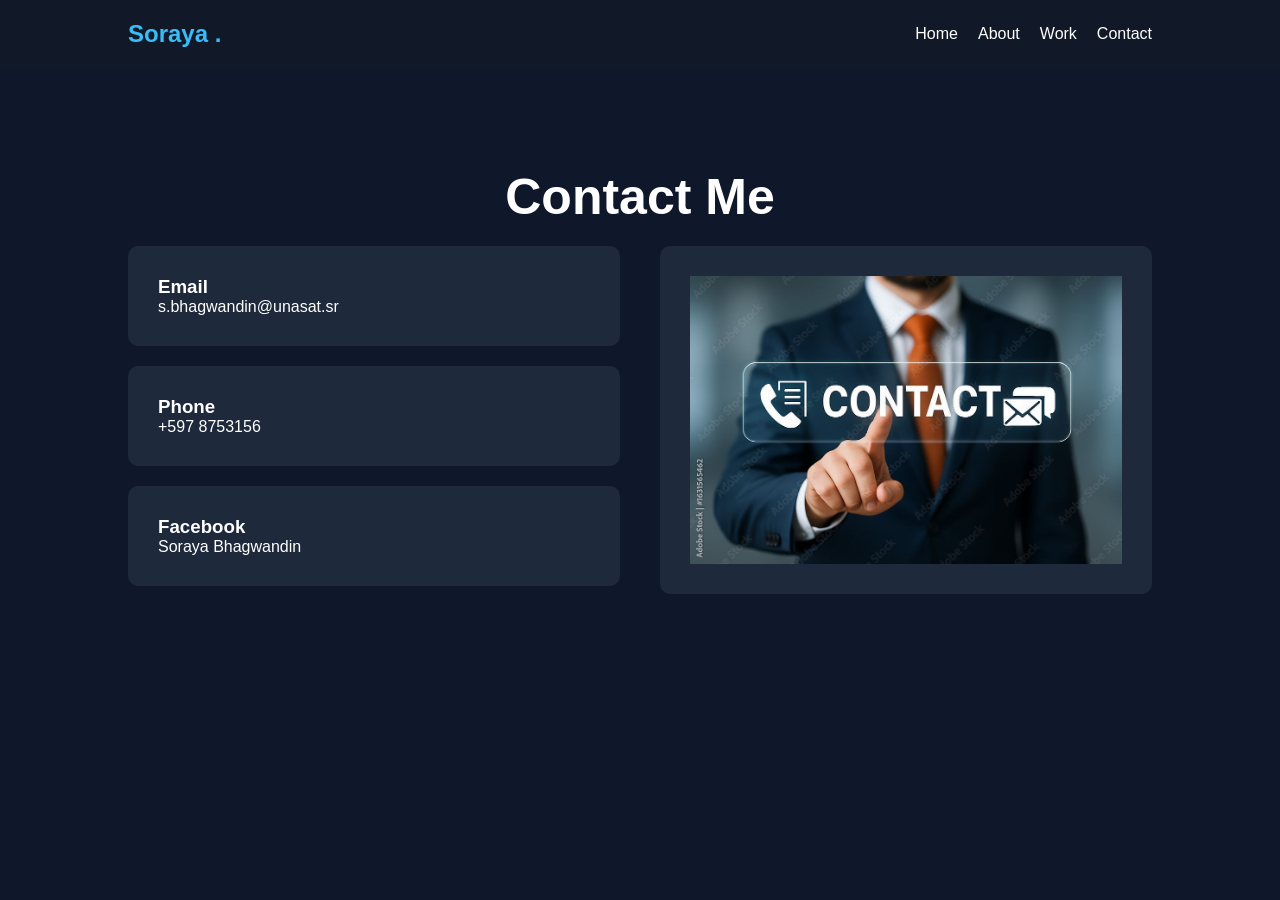
==== contact.html @ be5935e3 "first commit" ====
<!DOCTYPE html>
<html lang="en">
<head>
    <meta charset="UTF-8">
    <meta name="viewport" content="width=device-width, initial-scale=1.0">
    <title>Contact</title>

    <link rel="stylesheet" href="./css/main.css">
    <link rel="stylesheet" href="./css/contact.css">
</head>
<body>

    <!-- NAVBAR -->

    <nav class="navbar">

        <h2 class="logo">Soraya .</h2>

        <ul class="nav-links">
            <li><a href="./index.html">Home</a></li>
            <li><a href="./about.html">About</a></li>
            <li><a href="./work.html">Work</a></li>
            <li><a href="./contact.html">Contact</a></li>
        </ul>

    </nav>

    <!-- CONTACT SECTION -->

    <section class="contact">

        <h1>Contact Me</h1>

        

        <div class="contact-container">

            <!-- CONTACT INFO -->

            <div class="contact-info">

                <div class="info-card">
                    <h3>Email</h3>
                    <p>s.bhagwandin@unasat.sr</p>
                </div>

                <div class="info-card">
                    <h3>Phone</h3>
                    <p>+597 8753156</p>
                </div>

                <div class="info-card">
                    <h3>Facebook</h3>
                    <p>Soraya Bhagwandin</p>
                </div>

            </div>


            <div class="contact-form">
        <img src="./img/contact.jpg" alt="Battle Game">



            </div>

        </div>

    </section>

</body>
</html>
---- css/main.css ----
*{
    margin: 0;
    padding: 0;
    box-sizing: border-box;
}

body{
    font-family: Arial, Helvetica, sans-serif;
    background: #0f172a;
    color: white;
}

/* NAVBAR */

.navbar{
    display: flex;
    justify-content: space-between;
    align-items: center;

    padding: 20px 10%;

    background: #111827;
}

.logo{
    color: #38bdf8;
}

.nav-links{
    display: flex;
    list-style: none;
    gap: 20px;
}

.nav-links a{
    color: white;
    text-decoration: none;
    transition: 0.3s;
}

.nav-links a:hover{
    color: #38bdf8;
}

/* HERO */

.hero{
    height: 80vh;

    display: flex;
    align-items: center;
    justify-content: center;

    text-align: center;

    padding: 20px;
}

.hero-text h1{
    font-size: 60px;
    margin-bottom: 20px;
}

.hero-text p{
    max-width: 700px;
    line-height: 1.8;
    margin-bottom: 20px;
}

.hero button{
    padding: 12px 25px;

    border: none;
    background: #38bdf8;
    color: white;

    border-radius: 8px;
    cursor: pointer;

    transition: 0.3s;
}

.hero button:hover{
    background: #0284c7;
}

/* SKILLS */

.skills{
    padding: 80px 10%;
}

.skills h2{
    margin-bottom: 30px;
    text-align: center;
}

.skill-container{
    display: flex;
    flex-wrap: wrap;
    gap: 20px;
    justify-content: center;
}

.skill-card{
    background: #1e293b;

    padding: 20px 30px;

    border-radius: 10px;

    transition: 0.3s;
}

.skill-card:hover{
    transform: translateY(-5px);
}

/* PROJECTS */

.projects{
    padding: 80px 10%;
}

.projects h2{
    text-align: center;
    margin-bottom: 30px;
}

.project-container{
    display: grid;

    grid-template-columns: repeat(auto-fit, minmax(250px,1fr));

    gap: 20px;
}

.project-card{
    background: #1e293b;

    padding: 30px;

    border-radius: 10px;

    transition: 0.3s;
}

.project-card:hover{
    transform: scale(1.03);
}

/* RESPONSIVE */

@media(max-width:768px){

    .navbar{
        flex-direction: column;
        gap: 20px;
    }

    .hero-text h1{
        font-size: 40px;
    }

}
---- css/contact.css ----
.contact{
    padding: 100px 10%;
}

.contact h1{
    text-align: center;
    font-size: 50px;
    margin-bottom: 20px;
}

.contact-text{
    text-align: center;
    margin-bottom: 50px;
}

.contact-container{
    display: grid;

    grid-template-columns: repeat(auto-fit, minmax(300px,1fr));

    gap: 40px;
}

/* CONTACT INFO */

.contact-info{
    display: flex;
    flex-direction: column;
    gap: 20px;
}

.info-card{
    background: #1e293b;

    padding: 30px;

    border-radius: 10px;
}

/* FORM */

.contact-form{
    background: #1e293b;

    padding: 30px;

    border-radius: 10px;

    display: flex;
    flex-direction: column;

    gap: 20px;
}

.contact-form input,
.contact-form textarea{
    padding: 15px;

    border: none;

    border-radius: 8px;

    outline: none;
}

.contact-form textarea{
    height: 150px;
    resize: none;
}

.contact-form button{
    padding: 15px;

    border: none;

    background: #38bdf8;

    color: white;

    border-radius: 8px;

    cursor: pointer;

    transition: 0.3s;
}

.contact-form button:hover{
    background: #0284c7;
}
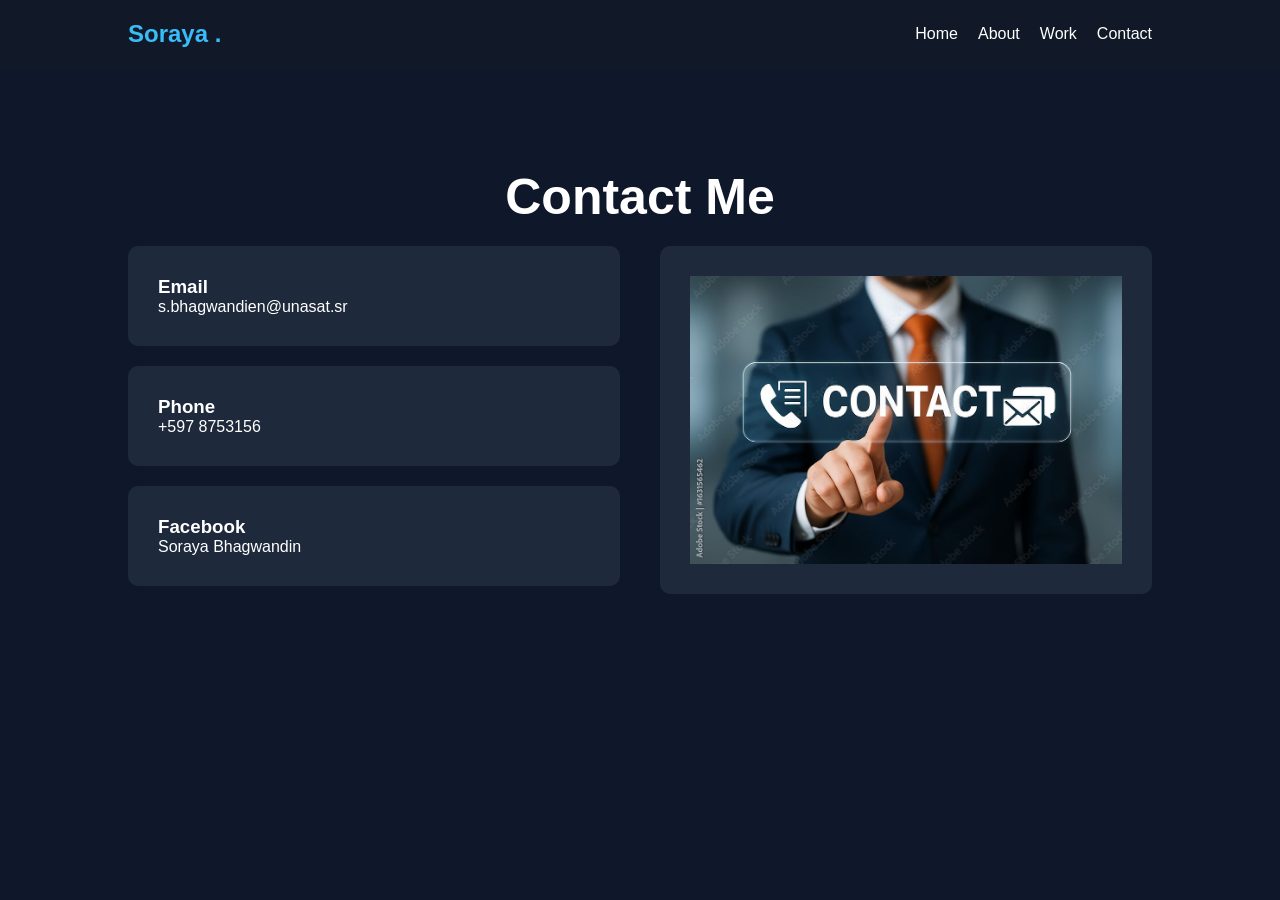
==== commit 32aa9ea3: "Update email address in contact information" ====
--- a/contact.html
+++ b/contact.html
@@ -41,7 +41,7 @@
 
                 <div class="info-card">
                     <h3>Email</h3>
-                    <p>s.bhagwandin@unasat.sr</p>
+                    <p>s.bhagwandien@unasat.sr</p>
                 </div>
 
                 <div class="info-card">
@@ -69,4 +69,4 @@
     </section>
 
 </body>
-</html>+</html>
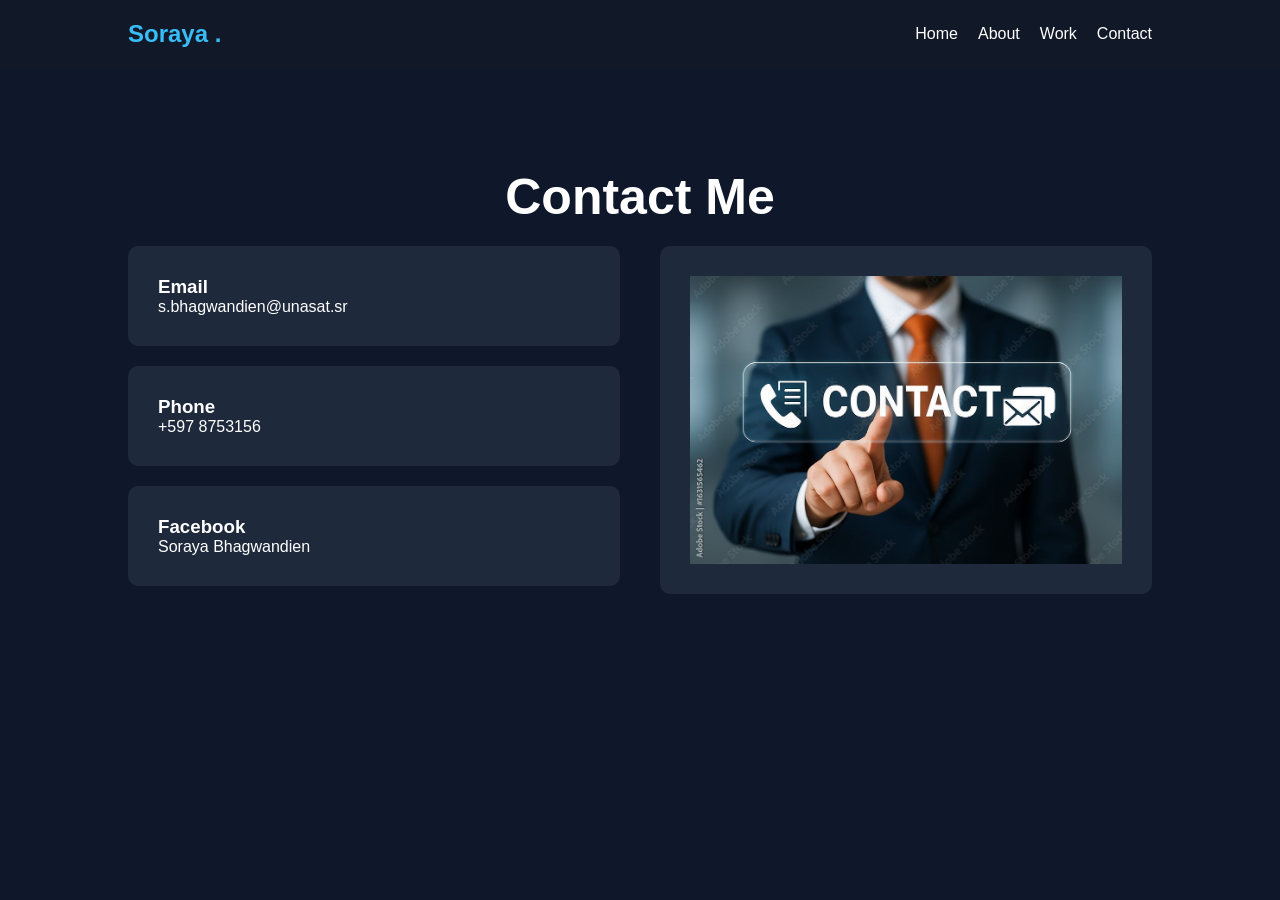
==== commit 7e1d61ee: "fb acc" ====
--- a/contact.html
+++ b/contact.html
@@ -51,7 +51,7 @@
 
                 <div class="info-card">
                     <h3>Facebook</h3>
-                    <p>Soraya Bhagwandin</p>
+                    <p>Soraya Bhagwandien</p>
                 </div>
 
             </div>
